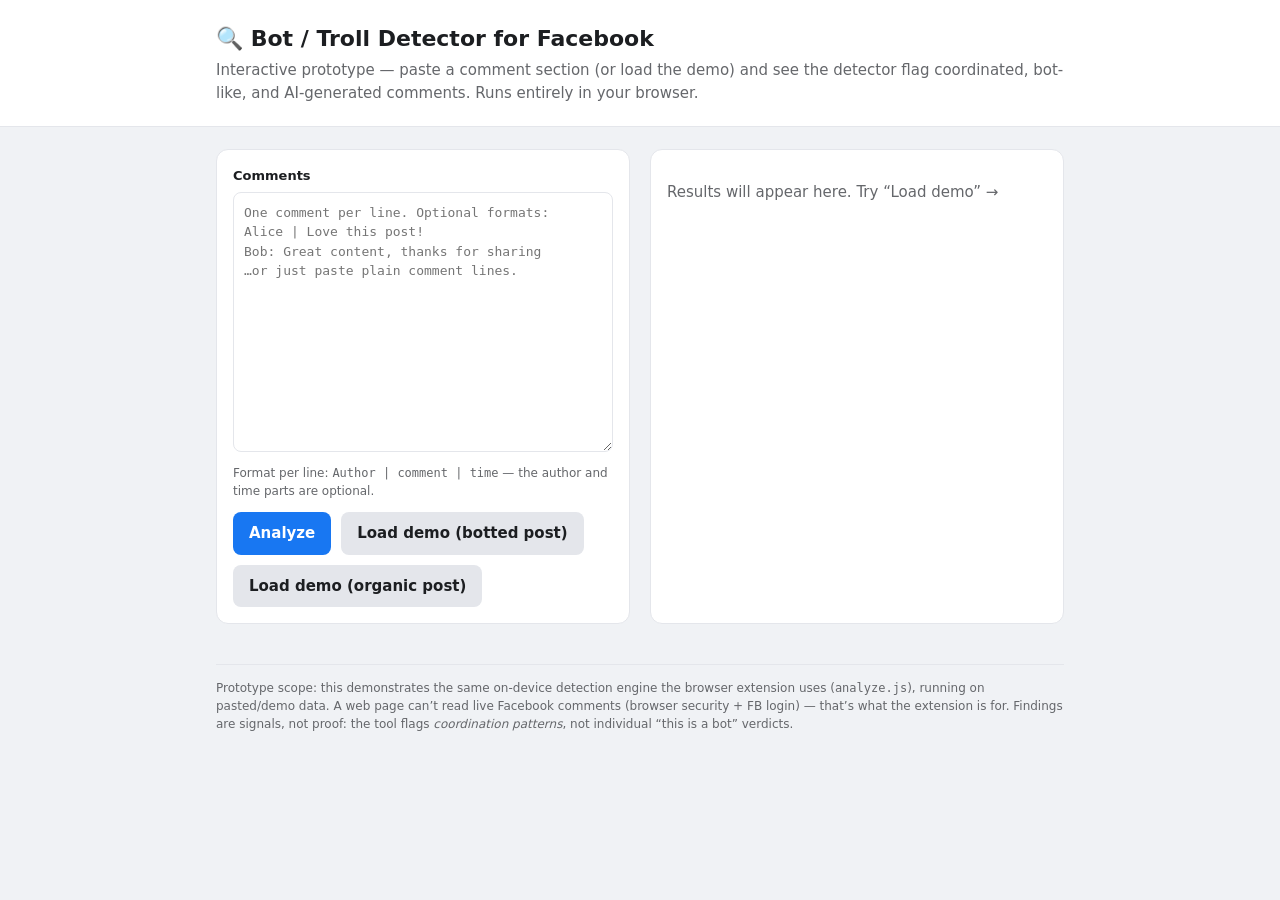
==== prototype/index.html @ c317a10a "Add no-install web prototype (reuses analyze.js) prototype/index.html: zero-install demo page anyone" ====
<!DOCTYPE html>
<html lang="en">
  <head>
    <meta charset="utf-8" />
    <meta name="viewport" content="width=device-width, initial-scale=1" />
    <title>Bot / Troll Detector for Facebook — prototype</title>
    <style>
      :root {
        --blue: #1877f2;
        --ink: #1c1e21;
        --muted: #65676b;
        --line: #e4e6eb;
        --bg: #f0f2f5;
      }
      * {
        box-sizing: border-box;
      }
      body {
        margin: 0;
        font: 15px/1.5 -apple-system, system-ui, Segoe UI, sans-serif;
        color: var(--ink);
        background: var(--bg);
      }
      header {
        background: #fff;
        border-bottom: 1px solid var(--line);
        padding: 22px 20px;
      }
      .wrap {
        max-width: 880px;
        margin: 0 auto;
        padding: 0 16px;
      }
      h1 {
        margin: 0 0 4px;
        font-size: 22px;
      }
      .sub {
        color: var(--muted);
        margin: 0;
      }
      .grid {
        display: grid;
        grid-template-columns: 1fr 1fr;
        gap: 20px;
        margin: 22px 0 40px;
      }
      @media (max-width: 760px) {
        .grid {
          grid-template-columns: 1fr;
        }
      }
      .card {
        background: #fff;
        border: 1px solid var(--line);
        border-radius: 12px;
        padding: 16px;
      }
      label {
        font-weight: 600;
        font-size: 13px;
        display: block;
        margin-bottom: 6px;
      }
      textarea {
        width: 100%;
        height: 260px;
        resize: vertical;
        border: 1px solid var(--line);
        border-radius: 8px;
        padding: 10px;
        font: 13px/1.5 ui-monospace, Menlo, monospace;
      }
      .hint {
        color: var(--muted);
        font-size: 12px;
        margin: 6px 0 0;
      }
      .row {
        display: flex;
        gap: 10px;
        flex-wrap: wrap;
        margin-top: 12px;
      }
      button {
        font: inherit;
        font-weight: 600;
        border: 0;
        border-radius: 8px;
        padding: 10px 16px;
        cursor: pointer;
      }
      .primary {
        background: var(--blue);
        color: #fff;
      }
      .primary:hover {
        background: #166fe0;
      }
      .ghost {
        background: #e4e6eb;
        color: var(--ink);
      }
      .banner {
        border-radius: 10px;
        padding: 14px;
        margin-bottom: 16px;
      }
      .banner strong {
        font-size: 16px;
      }
      .low {
        background: #e7f6ec;
      }
      .medium {
        background: #fff4e0;
      }
      .high {
        background: #fde8e8;
      }
      h3.sec {
        font-size: 12px;
        text-transform: uppercase;
        letter-spacing: 0.04em;
        color: var(--muted);
        margin: 18px 0 8px;
      }
      .finding {
        border: 1px solid var(--line);
        border-radius: 8px;
        padding: 10px;
        margin-bottom: 8px;
      }
      .finding .h {
        font-weight: 600;
        margin-bottom: 4px;
      }
      .quote {
        font-style: italic;
        color: #333;
        word-break: break-word;
      }
      .why {
        color: var(--muted);
        font-size: 12px;
        margin-top: 6px;
      }
      .muted {
        color: var(--muted);
      }
      .disclaimer {
        font-size: 12px;
        color: var(--muted);
        border-top: 1px solid var(--line);
        padding-top: 14px;
        margin-top: 24px;
      }
    </style>
  </head>
  <body>
    <header>
      <div class="wrap">
        <h1>🔍 Bot / Troll Detector for Facebook</h1>
        <p class="sub">
          Interactive prototype — paste a comment section (or load the demo) and
          see the detector flag coordinated, bot-like, and AI-generated comments.
          Runs entirely in your browser.
        </p>
      </div>
    </header>

    <main class="wrap">
      <div class="grid">
        <section class="card">
          <label for="input">Comments</label>
          <textarea id="input" placeholder="One comment per line. Optional formats:
Alice | Love this post!
Bob: Great content, thanks for sharing
…or just paste plain comment lines."></textarea>
          <p class="hint">
            Format per line: <code>Author | comment | time</code> — the author and
            time parts are optional.
          </p>
          <div class="row">
            <button class="primary" id="analyze">Analyze</button>
            <button class="ghost" id="demo">Load demo (botted post)</button>
            <button class="ghost" id="demo2">Load demo (organic post)</button>
          </div>
        </section>

        <section class="card">
          <div id="results">
            <p class="muted">Results will appear here. Try “Load demo” →</p>
          </div>
        </section>
      </div>

      <p class="disclaimer">
        Prototype scope: this demonstrates the same on-device detection engine the
        browser extension uses (<code>analyze.js</code>), running on pasted/demo
        data. A web page can’t read live Facebook comments (browser security + FB
        login) — that’s what the extension is for. Findings are signals, not proof:
        the tool flags <em>coordination patterns</em>, not individual “this is a
        bot” verdicts.
      </p>
    </main>

    <!-- the real engine, shared with the extension -->
    <script src="../extension/src/analyze.js"></script>
    <script>
      const $ = (id) => document.getElementById(id);

      const BOTTED = `Alice Chen | This is amazing! Thanks so much for sharing this incredible content | 2h
Mark Rivera | This is amazing!! Thanks so much for sharing this incredible content | 2h
Priya N | This is amazing, thanks so much for sharing this incredible content!! | 2h
GrowthGuru88 | In today's fast-paced world this plays a crucial role. Moreover it is important to note the ever-evolving landscape | 2h
Daniel K | Such a game-changer! It is important to note how this delves into the landscape and plays a vital role | 2h
realdeals_now | Great post! Very informative and insightful | 2h
realdeals_now2 | Great post! Very informative and insightful | 2h
Sam O | wait did anyone else see the typo in the third paragraph lol | 5h
Jenna | this reminds me of my trip to portugal last spring, miss it | 1d`;

      const ORGANIC = `Sam O | honestly not sure I agree with point 2 but interesting read | 4h
Jenna | this reminds me of my trip last spring 😂 | 1d
Mike | wait is the link broken for anyone else? | 3h
Aisha | my mum would love this, sending it to her | 6h
Tomás | counterpoint: the data here is from 2021, bit outdated no? | 2h
Leo | lol the cat in the photo is the real star | 5h`;

      function parse(textBlock) {
        return textBlock
          .split("\n")
          .map((l) => l.trim())
          .filter(Boolean)
          .map((line, i) => {
            let author = null,
              text = line,
              ts = null;
            if (line.includes("|")) {
              const parts = line.split("|").map((p) => p.trim());
              author = parts[0] || null;
              text = parts[1] || "";
              ts = parts[2] || null;
            } else {
              const m = line.match(/^([^:]{1,40}):\s*(.+)$/);
              if (m) {
                author = m[1].trim();
                text = m[2].trim();
              }
            }
            author = author || "User " + (i + 1);
            return {
              authorName: author,
              authorKey: "name:" + author.toLowerCase(),
              authorProfileLink: "demo",
              text,
              timestampText: ts,
            };
          });
      }

      const esc = (s) => {
        const d = document.createElement("div");
        d.textContent = s;
        return d.innerHTML;
      };

      function render(r) {
        const labels = {
          low: "Looks mostly organic",
          medium: "Some suspicious activity",
          high: "Strong signs of coordination",
        };
        let h = `<div class="banner ${r.level}"><strong>${labels[r.level]}</strong>
          <div class="muted">${r.analyzed} comments analyzed</div></div>`;

        h += `<h3 class="sec">Coordinated clusters (${r.clusters.length})</h3>`;
        if (!r.clusters.length)
          h += `<p class="muted">No repeated/templated comments across accounts.</p>`;
        else
          r.clusters.slice(0, 8).forEach((c) => {
            h += `<div class="finding">
              <div class="h">${c.size} comments · ${c.distinctAuthors} accounts</div>
              <div class="quote">“${esc(c.sampleText)}”</div>
              <div class="why">Why: same/near-identical text posted by multiple accounts.</div>
            </div>`;
          });

        h += `<h3 class="sec">AI-looking comments (${r.aiFlags.length})</h3>`;
        if (!r.aiFlags.length) h += `<p class="muted">None stood out.</p>`;
        else
          r.aiFlags.slice(0, 8).forEach((f) => {
            h += `<div class="finding">
              <div class="h">${esc(f.author || "Unknown")} · ${f.score}% AI-ish</div>
              <div class="quote">“${esc(f.text)}”</div></div>`;
          });

        if (r.bursts.length) {
          h += `<h3 class="sec">Timing bursts</h3>`;
          r.bursts.slice(0, 5).forEach((b) => {
            h += `<div class="finding">${b.count} comments around “${esc(b.window)}” <span class="muted">(approx — FB timestamps are coarse)</span></div>`;
          });
        }
        $("results").innerHTML = h;
      }

      function analyze() {
        const comments = parse($("input").value);
        if (!comments.length) {
          $("results").innerHTML = `<p class="muted">Paste some comments or load a demo first.</p>`;
          return;
        }
        render(window.FBD.analyze.run(comments));
      }

      $("analyze").addEventListener("click", analyze);
      $("demo").addEventListener("click", () => {
        $("input").value = BOTTED;
        analyze();
      });
      $("demo2").addEventListener("click", () => {
        $("input").value = ORGANIC;
        analyze();
      });
    </script>
  </body>
</html>
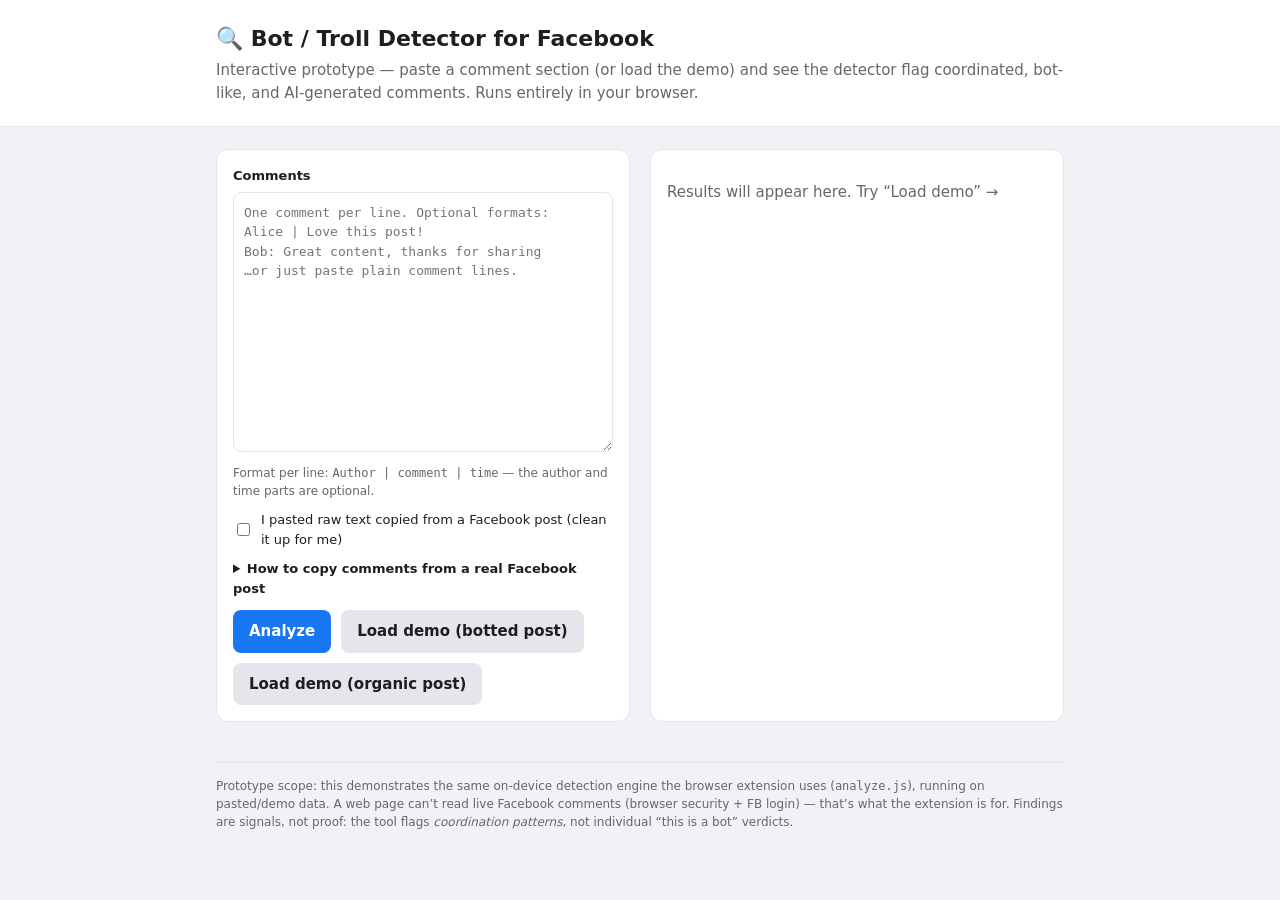
==== commit 208a5a59: "prototype: add paste-from-a-post helper + raw-FB-text cleaner - 'How to copy comments from a real po" ====
--- a/prototype/index.html
+++ b/prototype/index.html
@@ -76,6 +76,30 @@
         font-size: 12px;
         margin: 6px 0 0;
       }
+      .toggle {
+        display: flex;
+        align-items: center;
+        gap: 8px;
+        font-weight: 400;
+        font-size: 13px;
+        margin-top: 10px;
+        cursor: pointer;
+      }
+      .howto {
+        margin-top: 10px;
+      }
+      .howto summary {
+        cursor: pointer;
+        font-weight: 600;
+        font-size: 13px;
+      }
+      .howto ol {
+        color: var(--muted);
+        font-size: 12px;
+        line-height: 1.7;
+        margin: 8px 0 0;
+        padding-left: 18px;
+      }
       .row {
         display: flex;
         gap: 10px;
@@ -181,6 +205,32 @@
             Format per line: <code>Author | comment | time</code> — the author and
             time parts are optional.
           </p>
+          <label class="toggle">
+            <input type="checkbox" id="rawmode" />
+            I pasted raw text copied from a Facebook post (clean it up for me)
+          </label>
+          <details class="howto">
+            <summary>How to copy comments from a real Facebook post</summary>
+            <ol>
+              <li>
+                Open the post on Facebook and scroll so the comments you want are
+                visible (click “View more comments” to load more).
+              </li>
+              <li>
+                Click and drag to select across the comments — from the first
+                commenter’s name down through the last comment.
+              </li>
+              <li>Copy (⌘C / Ctrl+C).</li>
+              <li>
+                Tick the box above, paste here, and hit <b>Analyze</b>. The cleaner
+                strips out “Like / Reply / 2h” noise automatically.
+              </li>
+            </ol>
+            <p class="hint">
+              Best-effort: Facebook’s copied text is messy, so author/comment
+              splitting won’t be perfect.
+            </p>
+          </details>
           <div class="row">
             <button class="primary" id="analyze">Analyze</button>
             <button class="ghost" id="demo">Load demo (botted post)</button>
@@ -259,6 +309,61 @@
           });
       }
 
+      // "Raw paste" cleaner: turn messy text copied off a real FB post into
+      // comment objects. Strips UI chrome (Like/Reply/timestamps/counts) and
+      // pairs a name line with the comment line(s) that follow it. Best-effort.
+      const NOISE = [
+        /^(like|reply|share|edited|follow|author|top fan|top contributor|verified|most relevant|newest|all comments|see translation|hide|comment|reply to)$/i,
+        /^view\s+\d+\s+repl(y|ies)$/i,
+        /^view\s+(more|previous|\d+)\s+comments?$/i,
+        /^\d+(\.\d+)?\s*[km]?$/i, // reaction counts: 12, 1.2K
+        /^\d+\s*(m|h|d|w|y|min|mins|hr|hrs)$/i, // bare relative time
+        /^(just now|yesterday)$/i,
+        /^[·•▪]+$/,
+      ];
+      const isNoise = (l) => NOISE.some((re) => re.test(l));
+      const isName = (l) => {
+        if (l.length > 48) return false;
+        const w = l.split(/\s+/);
+        if (!w.length || w.length > 5) return false;
+        if (/[.!?,:;]$/.test(l) || /[?!]/.test(l)) return false;
+        const capish = w.filter((x) => /^[A-Z0-9]/.test(x)).length;
+        return capish >= Math.ceil(w.length / 2);
+      };
+      function smartParse(raw) {
+        const lines = raw
+          .split("\n")
+          .map((l) => l.trim())
+          .filter(Boolean)
+          .filter((l) => !isNoise(l));
+        const out = [];
+        let cur = null;
+        for (const l of lines) {
+          if (isName(l)) {
+            cur = {
+              authorName: l,
+              authorKey: "name:" + l.toLowerCase(),
+              authorProfileLink: "demo",
+              text: "",
+              timestampText: null,
+            };
+            out.push(cur);
+          } else if (cur) {
+            cur.text = cur.text ? cur.text + " " + l : l;
+          } else {
+            cur = {
+              authorName: "User " + (out.length + 1),
+              authorKey: "anon" + out.length,
+              authorProfileLink: "demo",
+              text: l,
+              timestampText: null,
+            };
+            out.push(cur);
+          }
+        }
+        return out.filter((c) => c.text && c.text.length);
+      }
+
       const esc = (s) => {
         const d = document.createElement("div");
         d.textContent = s;
@@ -305,7 +410,8 @@
       }
 
       function analyze() {
-        const comments = parse($("input").value);
+        const raw = $("input").value;
+        const comments = $("rawmode").checked ? smartParse(raw) : parse(raw);
         if (!comments.length) {
           $("results").innerHTML = `<p class="muted">Paste some comments or load a demo first.</p>`;
           return;
